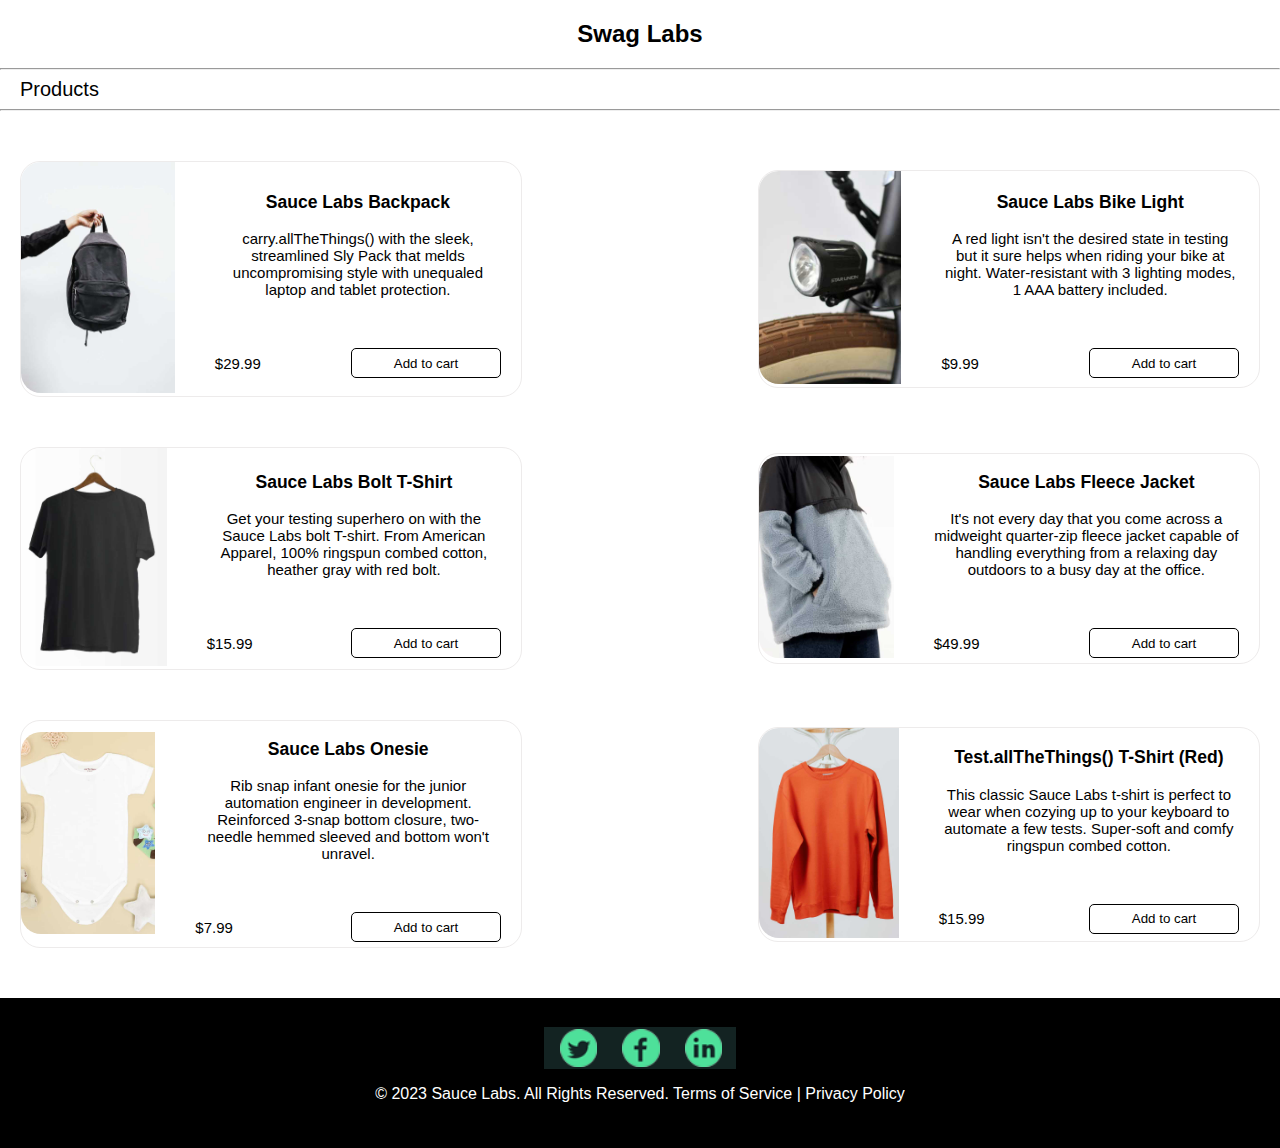
==== home/index.html @ 5a04f9ef "first commit" ====
<!DOCTYPE html>
<html lang="en">

<head>
    <meta charset="UTF-8">
    <meta name="viewport" content="width=device-width, initial-scale=1.0">
    <title>Home</title>
    <link rel="stylesheet" href="app.css">
</head>

<body>

    <header class="header-container">
        <nav class="navbar-container">
            <h2 class="navbar-item navbar-logo">Swag Labs</h2>
        </nav>
        <hr>
        <section class="subheader">
            <span class="subheader-title">Products</span>
            <hr>
        </section>
    </header>

    <main class="main-conainer">
        <section class="cards-container">
            <div class="card">
                <section class="card-item image-container">
                    <img src="images/ghiozdan.jpg" alt="" class="card-image">
                </section>
                <section class="card-item card-desciption-container">
                    <section class="card-description-item label">
                        <h3 class="label-item header">Sauce Labs Backpack</h3>
                        <p class="label-item description">carry.allTheThings() with the sleek, streamlined Sly
                            Pack
                            that melds
                            uncompromising
                            style with unequaled laptop and tablet protection.</p>
                    </section>
                    <section class="card-description-item pricebar">
                        <p class="pricebar-item price">$29.99</p>
                        <button class="pricebar-item button-add-to-cart">Add to cart</button>
                    </section>
                </section>
            </div>
            <div class="card">
                <section class="card-item image-container">
                    <img src="images/far.jpg" alt="" class="card-image">
                </section>
                <section class="card-item card-desciption-container">
                    <section class="card-description-item label">
                        <h3 class="label-item header">Sauce Labs Bike Light</h3>
                        <p class="label-item description">A red light isn't the desired state in testing but it sure
                            helps when riding your bike at night. Water-resistant with 3 lighting modes, 1 AAA battery
                            included.</p>
                    </section>
                    <section class="card-description-item pricebar">
                        <p class="pricebar-item price">$9.99</p>
                        <button class="pricebar-item button-add-to-cart">Add to cart</button>
                    </section>
                </section>
            </div>
            <div class="card">
                <section class="card-item image-container">
                    <img src="images/tricou.jpg" alt="" class="card-image">
                </section>
                <section class="card-item card-desciption-container">
                    <section class="card-description-item label">
                        <h3 class="label-item header">Sauce Labs Bolt T-Shirt</h3>
                        <p class="label-item description">Get your testing superhero on with the Sauce Labs bolt
                            T-shirt. From American Apparel, 100% ringspun combed cotton, heather gray with red bolt.
                        </p>
                    </section>
                    <section class="card-description-item pricebar">
                        <p class="pricebar-item price">$15.99</p>
                        <button class="pricebar-item button-add-to-cart">Add to cart</button>
                    </section>
                </section>
            </div>
            <div class="card">
                <section class="card-item image-container">
                    <img src="images/geaca.jpg" alt="" class="card-image">
                </section>
                <section class="card-item card-desciption-container">
                    <section class="card-description-item label">
                        <h3 class="label-item header">Sauce Labs Fleece Jacket</h3>
                        <p class="label-item description">It's not every day that you come across a midweight
                            quarter-zip fleece jacket capable of handling everything from a relaxing day
                            outdoors to a busy day at the office.</p>
                    </section>
                    <section class="card-description-item pricebar">
                        <p class="pricebar-item price">$49.99</p>
                        <button class="pricebar-item button-add-to-cart">Add to cart</button>
                    </section>
                </section>
            </div>
            <div class="card">
                <section class="card-item image-container">
                    <img src="images/tricou2.jpg" alt="" class="card-image">
                </section>
                <section class="card-item card-desciption-container">
                    <section class="card-description-item label">
                        <h3 class="label-item header">Sauce Labs Onesie</h3>
                        <p class="label-item description">Rib snap infant onesie for the junior automation
                            engineer in development. Reinforced 3-snap bottom closure, two-needle hemmed
                            sleeved and bottom won't unravel.</p>
                    </section>
                    <section class="card-description-item pricebar">
                        <p class="pricebar-item price">$7.99</p>
                        <button class="pricebar-item button-add-to-cart">Add to cart</button>
                    </section>
                </section>
            </div>
            <div class="card">
                <section class="card-item image-container">
                    <img src="images/bluza.jpg" alt="" class="card-image">
                </section>
                <section class="card-item card-desciption-container">
                    <section class="card-description-item label">
                        <h3 class="label-item header">Test.allTheThings() T-Shirt (Red)</h3>
                        <p class="label-item description">This classic Sauce Labs t-shirt is perfect to wear
                            when cozying up to your keyboard to automate a few tests. Super-soft and comfy
                            ringspun combed cotton.</p>
                    </section>
                    <section class="card-description-item pricebar">
                        <p class="pricebar-item price">$15.99</p>
                        <button class="pricebar-item button-add-to-cart">Add to cart</button>
                    </section>
                </section>
            </div>

        </section>
    </main>

    <footer class="footer-container">
        <img src="images/footer-solcial-media.png" alt="" class="footer-image">
        <section class="info-container">
            <p class="info">© 2023 Sauce Labs. All Rights Reserved. Terms of Service | Privacy Policy</p>
        </section>
    </footer>

</body>

</html>
---- home/app.css ----
* {
    box-sizing: border-box;
}

body {
    font-family: DM Sans, Arial, Helvetica, sans-serif;
    margin: 0;
    font-family: 'Trebuchet MS', 'Lucida Sans Unicode', 'Lucida Grande', 'Lucida Sans', Arial, sans-serif;
}

.navbar-container {
    height: 60px;
    display: flex;
    flex-direction: row;
    justify-content: center;
}

.subheader-title {
    margin-left: 20px;
    font-size: 20px;
}

.subheader {
    margin-bottom: 50px;
}

.main-container {
    display: flex;
    flex-direction: column;
    justify-content: center;
    align-items: center;
}

.cards-container {
    display: flex;
    flex-direction: column;
    justify-content: center;
    align-items: center;
    text-align: center;
    gap: 30px;
}

.card {

    display: flex;
    flex-direction: column;
    align-items: center;
    justify-content: center;
    font-size: 15px;
}

.image-container {
    /* border: 2px solid rgb(24, 221, 133); */
    width: 100%;
    padding: 0 20px 0 20px;
    max-height: 240px;
}

.card-desciption-container {
    /* border: 2px solid rgb(64, 76, 190); */
    display: flex;
    flex-direction: column;
    justify-content: center;
    align-items: center;
    padding: 0 20px 0 20px;
}

.pricebar {
    /* border: 2px solid rgb(249, 0, 0); */
    width: 100%;
    margin-top: 30px;
    display: flex;
    flex-direction: column;
    justify-content: center;
}

/* .label {
    border: 2px solid orange;
} */

.card-image {
    width: 100%;
    max-width: 300px;
    max-height: 240px;
}

.button-add-to-cart {
    border: 1px solid black;
    border-radius: 5px;
    background-color: transparent;
    width: 100%;
    height: 30px;
}

.footer-container {
    background-color: black;
    color: white;
    height: 150px;
    margin-top: 30px;
    display: flex;
    flex-direction: column;
    justify-content: center;
    align-items: center;
}

.info-container {
    display: flex;
    flex-direction: column;
    justify-content: center;
    align-items: center;
}

@media(min-width:350px) {

    .card {
        flex-direction: row;
        border: 1px solid rgb(237, 235, 235);
        border-radius: 20px;
        margin: 0 20px 0 20px;
    }

    .pricebar {
        /* border: 2px solid black; */
        flex-direction: row;
        justify-content: space-between;
        height: 40px;
        align-items: center;
    }

    .button-add-to-cart {
        width: 150px;
    }

    .image-container {
        display: block;
        padding-left: 0;
    }

    .card-image {
        padding-left: 0;
        height: 100%;
        border-top-left-radius: 20px;
        border-bottom-left-radius: 20px;
    }

}

@media(min-width:800px) {

    .cards-container {
        flex-direction: row;
        flex-wrap: wrap;
        justify-content: space-between;
    }

    .card {
        flex-basis: calc(40% - 10px);
        margin-bottom: 20px;
        min-width: 500px;
    }

    .image-container {
        display: block;
        padding-left: 0;
    }

    .card-image {
        padding-left: 0;
        height: 100%;
        border-top-left-radius: 20px;
        border-bottom-left-radius: 20px;
    }

}
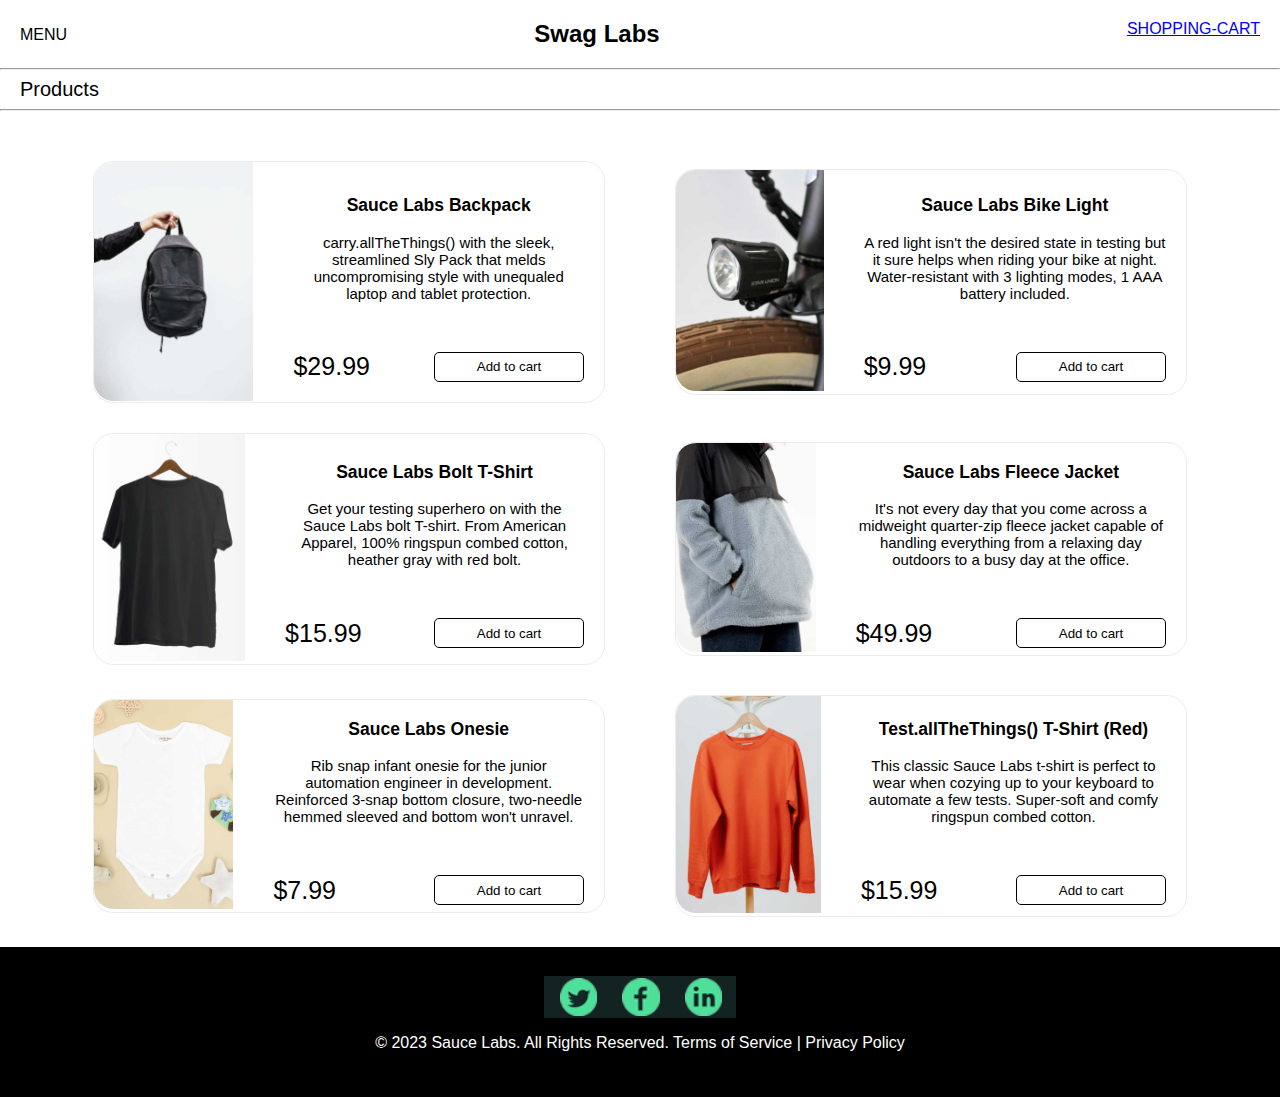
==== commit 0c707685: "done" ====
--- a/home/index.html
+++ b/home/index.html
@@ -12,7 +12,9 @@
 
     <header class="header-container">
         <nav class="navbar-container">
+            <p class="navbar-item navbar-menu">MENU</p>
             <h2 class="navbar-item navbar-logo">Swag Labs</h2>
+            <a href="/shopping-cart/index.html" class="navbar-item navbar-cart">SHOPPING-CART</a>
         </nav>
         <hr>
         <section class="subheader">
--- a/home/app.css
+++ b/home/app.css
@@ -12,7 +12,17 @@
     height: 60px;
     display: flex;
     flex-direction: row;
-    justify-content: center;
+    justify-content: space-between;
+}
+
+.navbar-cart {
+    padding-top: 20px;
+    margin-right: 20px;
+}
+
+.navbar-menu {
+    padding-top: 10px;
+    margin-left: 20px;
 }
 
 .subheader-title {
@@ -110,6 +120,15 @@
     align-items: center;
 }
 
+.price {
+    font-size: 25px;
+}
+
+.button-add-to-cart:nth-of-type(2) {
+    border-color: red;
+    color: red;
+}
+
 @media(min-width:350px) {
 
     .card {
@@ -150,13 +169,10 @@
     .cards-container {
         flex-direction: row;
         flex-wrap: wrap;
-        justify-content: space-between;
     }
 
     .card {
-        flex-basis: calc(40% - 10px);
-        margin-bottom: 20px;
-        min-width: 500px;
+        width: 40%;
     }
 
     .image-container {
@@ -165,7 +181,6 @@
     }
 
     .card-image {
-        padding-left: 0;
         height: 100%;
         border-top-left-radius: 20px;
         border-bottom-left-radius: 20px;
